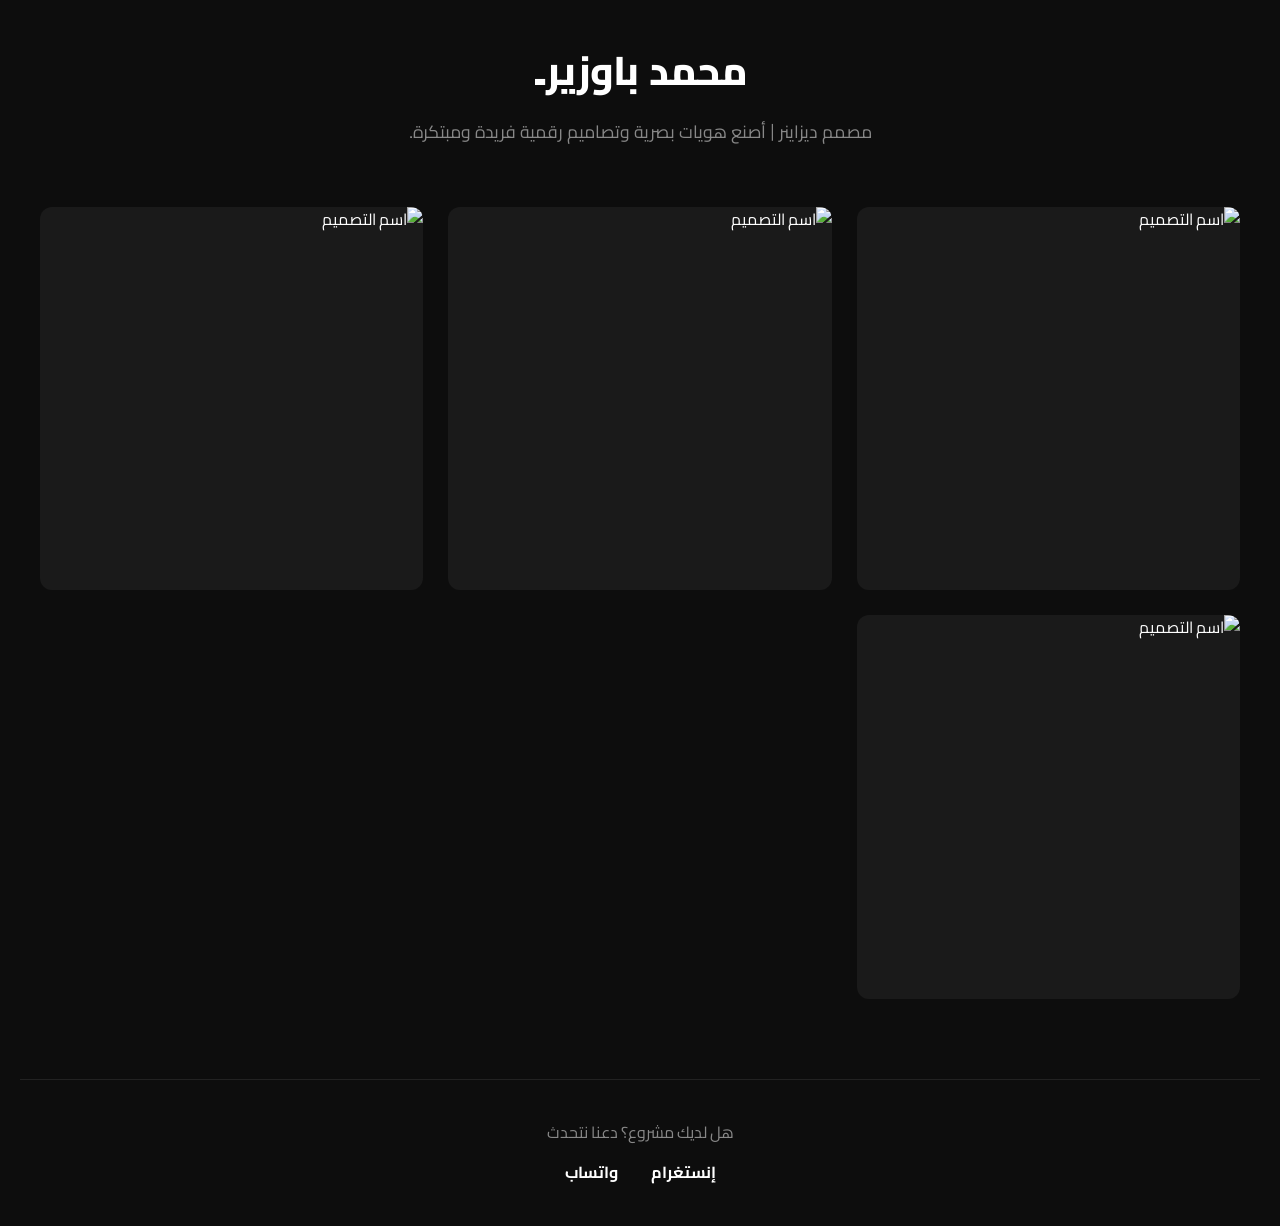
==== index.html @ d0c3515a "Add files via upload" ====
<!DOCTYPE html>
<html lang="ar" dir="rtl">
<head>
    <meta charset="UTF-8">
    <meta name="viewport" content="width=device-width, initial-scale=1.0">
    <title>معرض أعمالي | Portfolio</title>
    <link rel="stylesheet" href="style.css">
    <!-- ربط خط فخم ومودرن من قوقل -->
    <link href="https://fonts.googleapis.com/css2?family=Syne:wght@500;700;800&family=Cairo:wght@400;700&display=swap" rel="stylesheet">
</head>
<body>

    <!-- الهيدر العلوي للبايو والاسم -->
    <header class="main-header">
        <h1 class="logo">محمد باوزير.</h1>
        <p class="bio">مصمم ديزاينر | أصنع هويات بصرية وتصاميم رقمية فريدة ومبتكرة.</p>
    </header>

    <!-- شبكة عرض الأعمال (نفس الموقع اللي عجبك بالضبط) -->
    <main class="portfolio-grid">
        
        <!-- كرت العمل الأول -->
        <div class="project-card">
            <img src="images/project1.jpg" alt="اسم التصميم">
            <div class="card-overlay">
                <h3>اسم المشروع الأول</h3>
                <p>تصميم هوية / جرافيك</p>
            </div>
        </div>

        <!-- كرت العمل الثاني -->
        <div class="project-card">
            <img src="images/project2.jpg" alt="اسم التصميم">
            <div class="card-overlay">
                <h3>اسم المشروع الثاني</h3>
                <p>تصميم سوشيال ميديا</p>
            </div>
        </div>

        <!-- كرت العمل الثالث -->
        <div class="project-card">
            <img src="images/istandmol.jpg" alt="اسم التصميم">
            <div class="card-overlay">
                <h3>اسم المشروع الثالث</h3>
                <p>تعديل صور / إبداعي</p>
            </div>
        </div>

        <!-- كرت العمل الرابع -->
        <div class="project-card">
            <img src="images/project4.jpg" alt="اسم التصميم">
            <div class="card-overlay">
                <h3>اسم المشروع الرابع</h3>
                <p>تصميم شعار</p>
            </div>
        </div>

    </main>

    <!-- تذييل الموقع لوسائل التواصل -->
    <footer class="main-footer">
        <p>هل لديك مشروع؟ دعنا نتحدث</p>
        <div class="social-links">
            <a href="https://instagram.com/username" target="_blank">إنستغرام</a>
            <a href="https://wa.me/yournumber" target="_blank">واتساب</a>
        </div>
    </footer>

    <!-- النافذة المنبثقة لعرض الصورة كاملة -->
<div id="imageModal" class="modal">
    <span class="close-btn">&times;</span>
    <img class="modal-content" id="fullImage">
</div>

<!-- ربط كود الجافاسكريبت (تأكد من إنشاء هذا الملف) -->
<script src="script.js"></script>

</body>
</html>
---- style.css ----
/* تصفير الإعدادات الافتراضية */
* {
    margin: 0;
    padding: 0;
    box-sizing: border-box;
}

body {
    background-color: #0d0d0d; /* أسود فخم مطفي */
    color: #ffffff;
    font-family: 'Syne', 'Cairo', sans-serif;
    padding: 40px 20px;
    line-height: 1.6;
}

/* تنسيق الهيدر */
.main-header {
    text-align: center;
    margin-bottom: 60px;
    max-width: 600px;
    margin-right: auto;
    margin-left: auto;
}

.main-header .logo {
    font-size: 2.5rem;
    font-weight: 800;
    letter-spacing: -1px;
    margin-bottom: 15px;
}

.main-header .bio {
    color: #888888; /* لون رمادي خفيف للنصوص الثانوية */
    font-size: 1.1rem;
}

/* شبكة توزيع الأعمال المجاوبة للجوال والكمبيوتر */
.portfolio-grid {
    display: grid;
    grid-template-columns: repeat(auto-fit, minmax(300px, 1fr));
    gap: 25px; /* المسافة بين المربعات */
    max-width: 1200px;
    margin: 0 auto;
}

/* تنسيق كرت المشروع */
.project-card {
    position: relative;
    border-radius: 12px;
    overflow: hidden;
    aspect-ratio: 1 / 1; /* يجعل المربعات متساوية الطول والعرض تماماً */
    background-color: #1a1a1a;
    cursor: pointer;
}

.project-card img {
    width: 100%;
    height: 100%;
    object-fit: cover;
    transition: transform 0.5s ease;
}

/* التأثير الظلي والنصوص عند تمرير الماوس (Hover) */
.card-overlay {
    position: absolute;
    bottom: 0;
    left: 0;
    right: 0;
    background: linear-gradient(transparent, rgba(0, 0, 0, 0.9));
    padding: 20px;
    opacity: 0;
    transition: opacity 0.3s ease;
    display: flex;
    flex-direction: column;
    justify-content: flex-end;
}

.project-card:hover img {
    transform: scale(1.05); /* زووم خفيف للصورة عندHover */
}

.project-card:hover .card-overlay {
    opacity: 1; /* إظهار النص والظل عند الـ Hover */
}

.card-overlay h3 {
    font-size: 1.2rem;
    margin-bottom: 5px;
}

.card-overlay p {
    color: #b3b3b3;
    font-size: 0.9rem;
}

/* فوتر التواصل */
.main-footer {
    text-align: center;
    margin-top: 80px;
    padding-top: 40px;
    border-top: 1px solid #222;
}

.main-footer p {
    color: #888;
    margin-bottom: 15px;
}

.social-links a {
    color: #fff;
    text-decoration: none;
    margin: 0 15px;
    font-weight: 700;
    transition: color 0.3s;
}

.social-links a:hover {
    color: #888;
}

/* إعدادات النافذة الخلفية المظلمة */
.modal {
    display: none; /* مخفية تلقائياً */
    position: fixed;
    z-index: 1000; /* لتكون فوق كل عناصر الموقع */
    padding-top: 50px;
    left: 0;
    top: 0;
    width: 100%;
    height: 100%;
    background-color: rgba(0, 0, 0, 0.95); /* خلفية سوداء شبه شفافة */
    overflow: auto;
}

/* تنسيق الصورة بداخل النافذة */
.modal-content {
    margin: auto;
    display: block;
    max-width: 90%;
    max-height: 80vh; /* لا تتعدى 80% من طول الشاشة لتناسب الجوالات */
    object-fit: contain; /* تحافظ على أبعاد وتفاصيل الديزاين الأصلية */
    border-radius: 8px;
    
    /* حركة ناعمة لظهور الصورة */
    animation-name: zoomIn;
    animation-duration: 0.3s;
}

@keyframes zoomIn {
    from {transform: scale(0.8); opacity: 0;} 
    to {transform: scale(1); opacity: 1;}
}

/* زر الإغلاق (X) */
.close-btn {
    position: absolute;
    top: 20px;
    right: 35px;
    color: #fff;
    font-size: 40px;
    font-weight: bold;
    cursor: pointer;
    transition: 0.3s;
}

.close-btn:hover {
    color: #888;
}
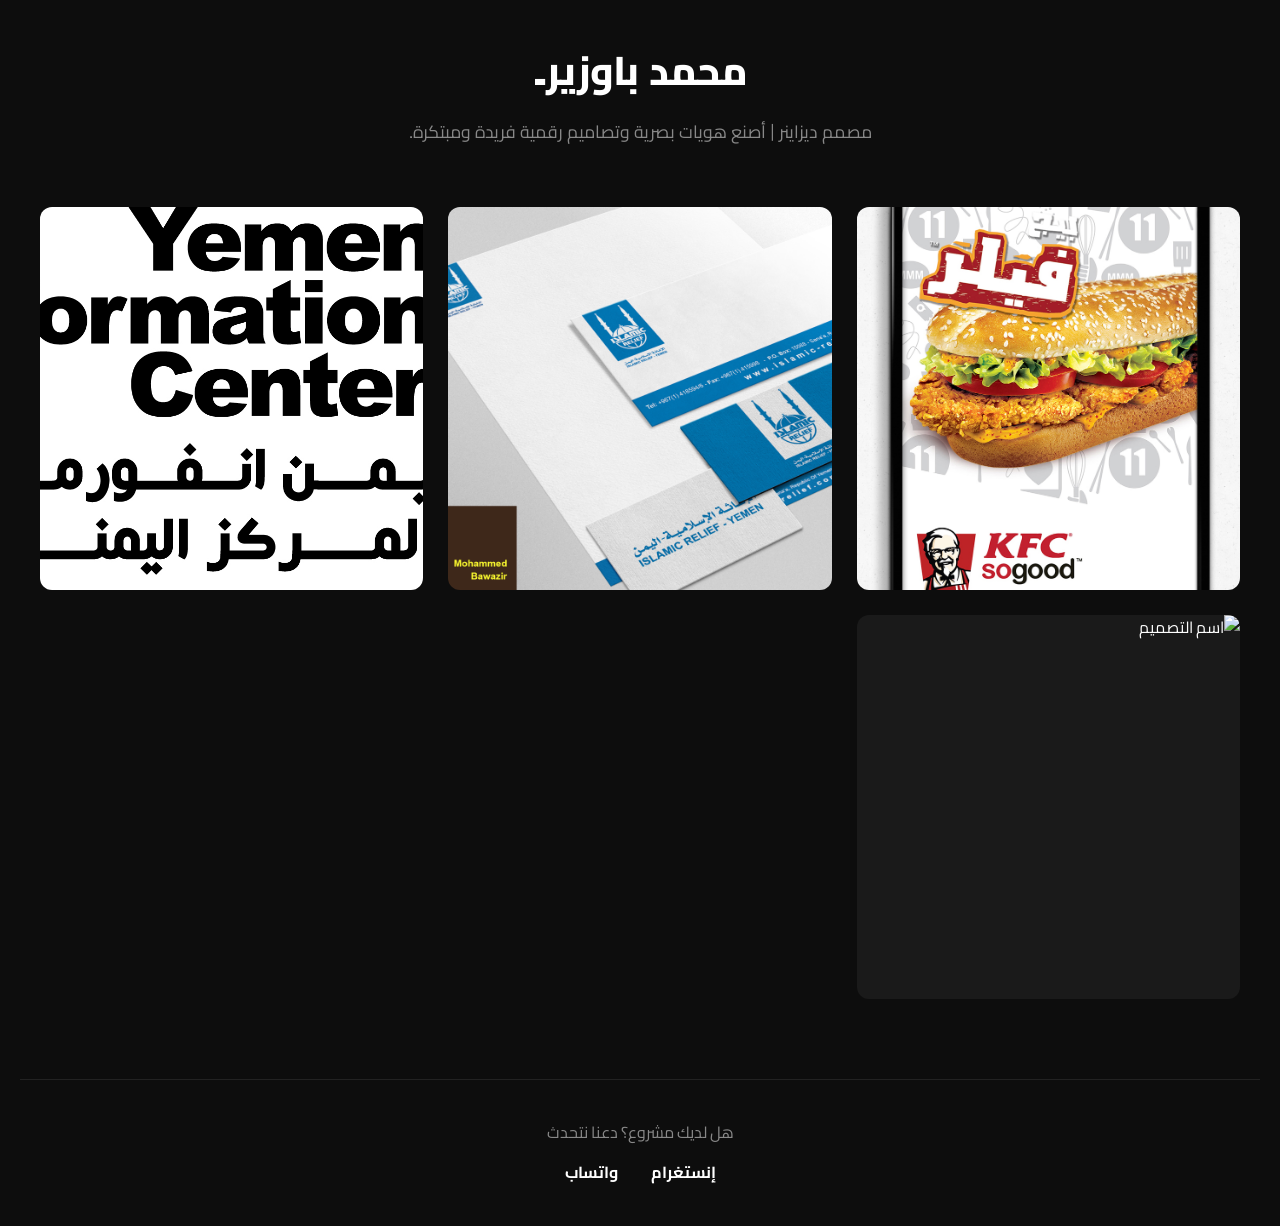
==== commit 5b612ebf: "Add files via upload" ====
--- a/index.html
+++ b/index.html
@@ -21,7 +21,7 @@
         
         <!-- كرت العمل الأول -->
         <div class="project-card">
-            <img src="images/project1.jpg" alt="اسم التصميم">
+            <img src="images/15.jpg" alt="اسم التصميم">
             <div class="card-overlay">
                 <h3>اسم المشروع الأول</h3>
                 <p>تصميم هوية / جرافيك</p>
@@ -30,7 +30,7 @@
 
         <!-- كرت العمل الثاني -->
         <div class="project-card">
-            <img src="images/project2.jpg" alt="اسم التصميم">
+            <img src="images/Stationery_Mockup.jpg" alt="اسم التصميم">
             <div class="card-overlay">
                 <h3>اسم المشروع الثاني</h3>
                 <p>تصميم سوشيال ميديا</p>
@@ -39,7 +39,7 @@
 
         <!-- كرت العمل الثالث -->
         <div class="project-card">
-            <img src="images/istandmol.jpg" alt="اسم التصميم">
+            <img src="images/شعار الموقغ.jpg" alt="اسم التصميم">
             <div class="card-overlay">
                 <h3>اسم المشروع الثالث</h3>
                 <p>تعديل صور / إبداعي</p>
@@ -48,7 +48,7 @@
 
         <!-- كرت العمل الرابع -->
         <div class="project-card">
-            <img src="images/project4.jpg" alt="اسم التصميم">
+            <img src="images/istandmol.jpg" alt="اسم التصميم">
             <div class="card-overlay">
                 <h3>اسم المشروع الرابع</h3>
                 <p>تصميم شعار</p>
@@ -61,8 +61,8 @@
     <footer class="main-footer">
         <p>هل لديك مشروع؟ دعنا نتحدث</p>
         <div class="social-links">
-            <a href="https://instagram.com/username" target="_blank">إنستغرام</a>
-            <a href="https://wa.me/yournumber" target="_blank">واتساب</a>
+            <a href="https://instagram.com/ghamar.agency" target="_blank">إنستغرام</a>
+            <a href="https://wa.me/+967781808864" target="_blank">واتساب</a>
         </div>
     </footer>
 
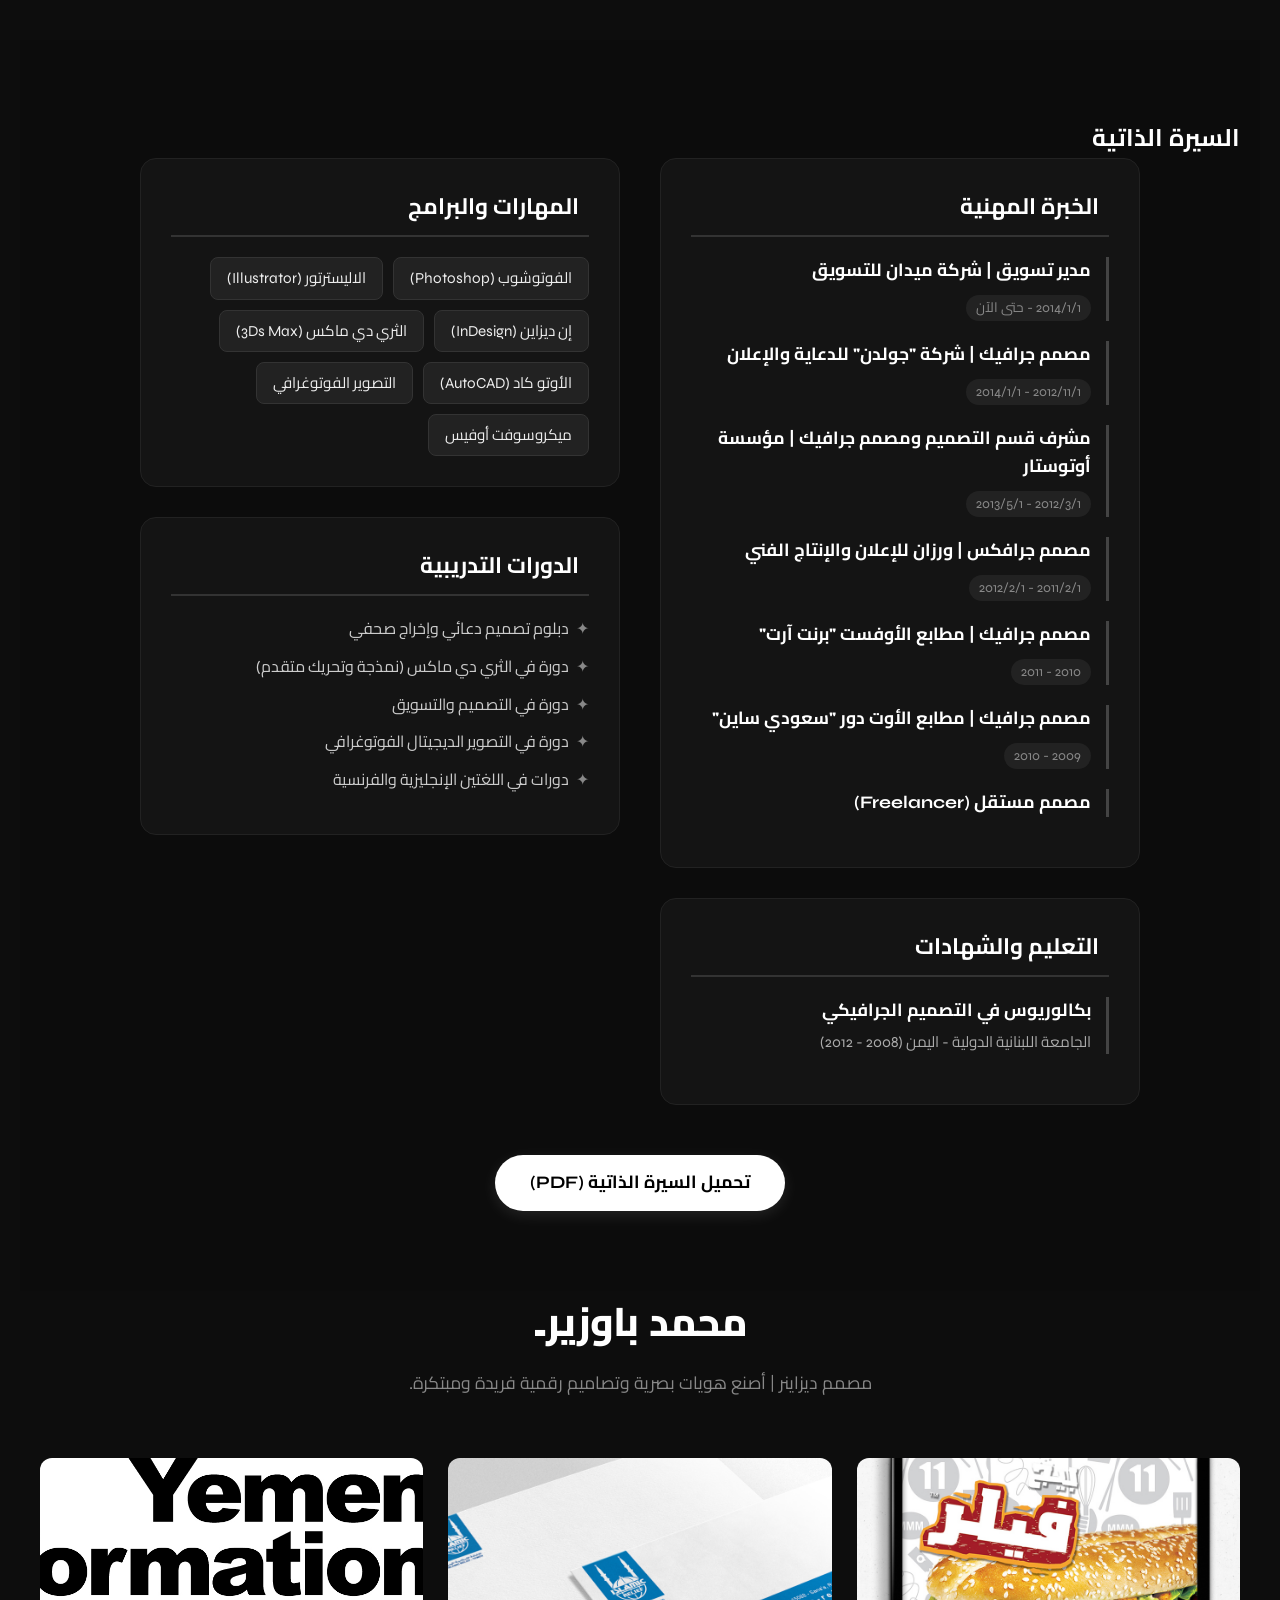
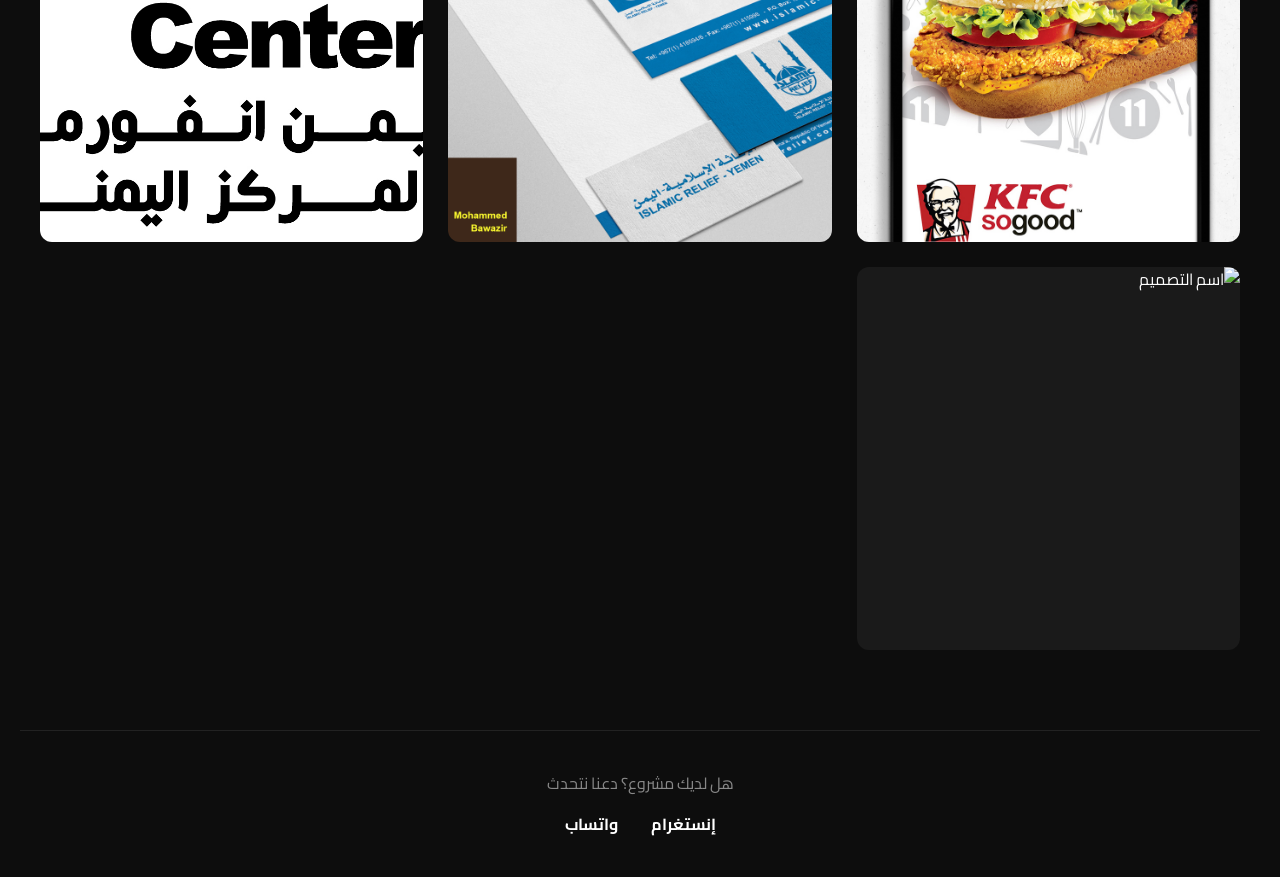
==== commit cf942331: "Add files via upload" ====
--- a/index.html
+++ b/index.html
@@ -3,6 +3,94 @@
 <head>
     <meta charset="UTF-8">
     <meta name="viewport" content="width=device-width, initial-scale=1.0">
+
+<!-- قسم السيرة الذاتية (CV) -->
+<section class="cv-section" id="cv">
+    <div class="container">
+        <h2 class="section-title">السيرة الذاتية</h2>
+        
+        <div class="cv-main-grid">
+            
+            <!-- العمود الأيمن: معلومات شخصية وخبرات -->
+            <div class="cv-column">
+                <div class="cv-block">
+                    <h3 class="block-title"><i class="fas fa-briefcase"></i> الخبرة المهنية</h3>
+                    <div class="cv-item">
+                        <h4>مدير تسويق | شركة ميدان للتسويق</h4>
+                        <span class="cv-date">2014/1/1 - حتى الآن</span>
+                    </div>
+                    <div class="cv-item">
+                        <h4>مصمم جرافيك | شركة "جولدن" للدعاية والإعلان</h4>
+                        <span class="cv-date">2012/11/1 - 2014/1/1</span>
+                    </div>
+                    <div class="cv-item">
+                        <h4>مشرف قسم التصميم ومصمم جرافيك | مؤسسة أوتوستار</h4>
+                        <span class="cv-date">2012/3/1 - 2013/5/1</span>
+                    </div>
+                    <div class="cv-item">
+                        <h4>مصمم جرافكس | ورزان للإعلان والإنتاج الفني</h4>
+                        <span class="cv-date">2011/2/1 - 2012/2/1</span>
+                    </div>
+                    <div class="cv-item">
+                        <h4>مصمم جرافيك | مطابع الأوفست "برنت آرت"</h4>
+                        <span class="cv-date">2010 - 2011</span>
+                    </div>
+                    <div class="cv-item">
+                        <h4>مصمم جرافيك | مطابع الأوت دور "سعودي ساين"</h4>
+                        <span class="cv-date">2009 - 2010</span>
+                    </div>
+                    <div class="cv-item">
+                        <h4>مصمم مستقل (Freelancer)</h4>
+                    </div>
+                </div>
+
+                <div class="cv-block">
+                    <h3 class="block-title"><i class="fas fa-graduation-cap"></i> التعليم والشهادات</h3>
+                    <div class="cv-item">
+                        <h4>بكالوريوس في التصميم الجرافيكي</h4>
+                        <p>الجامعة اللبنانية الدولية - اليمن (2008 - 2012)</p>
+                    </div>
+                </div>
+            </div>
+
+            <!-- العمود الأيسر: المهارات والدورات -->
+            <div class="cv-column">
+                <div class="cv-block">
+                    <h3 class="block-title"><i class="fas fa-laptop-code"></i> المهارات والبرامج</h3>
+                    <div class="skills-tags">
+                        <span class="skill-tag">الفوتوشوب (Photoshop)</span>
+                        <span class="skill-tag">الاليسترتور (Illustrator)</span>
+                        <span class="skill-tag">إن ديزاين (InDesign)</span>
+                        <span class="skill-tag">الثري دي ماكس (3Ds Max)</span>
+                        <span class="skill-tag">الأوتو كاد (AutoCAD)</span>
+                        <span class="skill-tag">التصوير الفوتوغرافي</span>
+                        <span class="skill-tag">ميكروسوفت أوفيس</span>
+                    </div>
+                </div>
+
+                <div class="cv-block">
+                    <h3 class="block-title"><i class="fas fa-certificate"></i> الدورات التدريبية</h3>
+                    <ul class="cv-list">
+                        <li>دبلوم تصميم دعائي وإخراج صحفي</li>
+                        <li>دورة في الثري دي ماكس (نمذجة وتحريك متقدم)</li>
+                        <li>دورة في التصميم والتسويق</li>
+                        <li>دورة في التصوير الديجيتال الفوتوغرافي</li>
+                        <li>دورات في اللغتين الإنجليزية والفرنسية</li>
+                    </ul>
+                </div>
+            </div>
+
+        </div>
+
+        <!-- زر تحميل الـ CV المباشر -->
+        <div class="cv-download-zone">
+            <a href="cv.pdf" download class="btn-download-cv">
+                <i class="fas fa-download"></i> تحميل السيرة الذاتية (PDF)
+            </a>
+        </div>
+    </div>
+</section>
+
     <title>معرض أعمالي | Portfolio</title>
     <link rel="stylesheet" href="style.css">
     <!-- ربط خط فخم ومودرن من قوقل -->
--- a/style.css
+++ b/style.css
@@ -165,4 +165,139 @@
 
 .close-btn:hover {
     color: #888;
+}
+
+/* تنسيق قسم السيرة الذاتية الاحترافي */
+.cv-section {
+    padding: 80px 20px;
+    background-color: #0c0c0c;
+    color: #ffffff;
+    direction: rtl;
+    text-align: right;
+}
+
+.cv-main-grid {
+    display: flex;
+    flex-wrap: wrap;
+    gap: 40px;
+    max-width: 1000px;
+    margin: 0 auto;
+}
+
+.cv-column {
+    flex: 1;
+    min-width: 300px;
+}
+
+.cv-block {
+    background-color: #141414;
+    border: 1px solid #222;
+    padding: 30px;
+    border-radius: 16px;
+    margin-bottom: 30px;
+}
+
+.block-title {
+    font-size: 1.4rem;
+    color: #ffffff;
+    margin-bottom: 20px;
+    border-bottom: 2px solid #333;
+    padding-bottom: 10px;
+    display: flex;
+    align-items: center;
+    gap: 10px;
+}
+
+.cv-item {
+    margin-bottom: 20px;
+    border-right: 3px solid #444;
+    padding-right: 15px;
+}
+
+.cv-item h4 {
+    font-size: 1.1rem;
+    color: #ffffff;
+    margin-bottom: 5px;
+}
+
+.cv-item p {
+    color: #aaa;
+    font-size: 0.95rem;
+}
+
+.cv-date {
+    display: inline-block;
+    font-size: 0.85rem;
+    color: #888;
+    background-color: #222;
+    padding: 2px 10px;
+    border-radius: 20px;
+    margin-top: 5px;
+}
+
+.skills-tags {
+    display: flex;
+    flex-wrap: wrap;
+    gap: 10px;
+}
+
+.skill-tag {
+    background-color: #222;
+    color: #eee;
+    padding: 8px 16px;
+    border-radius: 8px;
+    font-size: 0.95rem;
+    border: 1px solid #333;
+}
+
+.cv-list {
+    list-style: none;
+    padding: 0;
+}
+
+.cv-list li {
+    margin-bottom: 12px;
+    color: #ccc;
+    position: relative;
+    padding-right: 20px;
+}
+
+.cv-list li::before {
+    content: "✦";
+    color: #888;
+    position: absolute;
+    right: 0;
+}
+
+/* تنسيق زر التحميل */
+.cv-download-zone {
+    text-align: center;
+    margin-top: 20px;
+}
+
+.btn-download-cv {
+    display: inline-block;
+    padding: 14px 35px;
+    background-color: #ffffff;
+    color: #000000;
+    text-decoration: none;
+    font-weight: bold;
+    font-size: 1.1rem;
+    border-radius: 50px;
+    box-shadow: 0 4px 15px rgba(255,255,255,0.1);
+    transition: all 0.3s ease;
+}
+
+.btn-download-cv:hover {
+    background-color: #dddddd;
+    transform: translateY(-2px);
+}
+
+@media (max-width: 768px) {
+    .cv-main-grid {
+        gap: 20px;
+    }
+    .cv-block {
+        padding: 20px;
+    }
 }
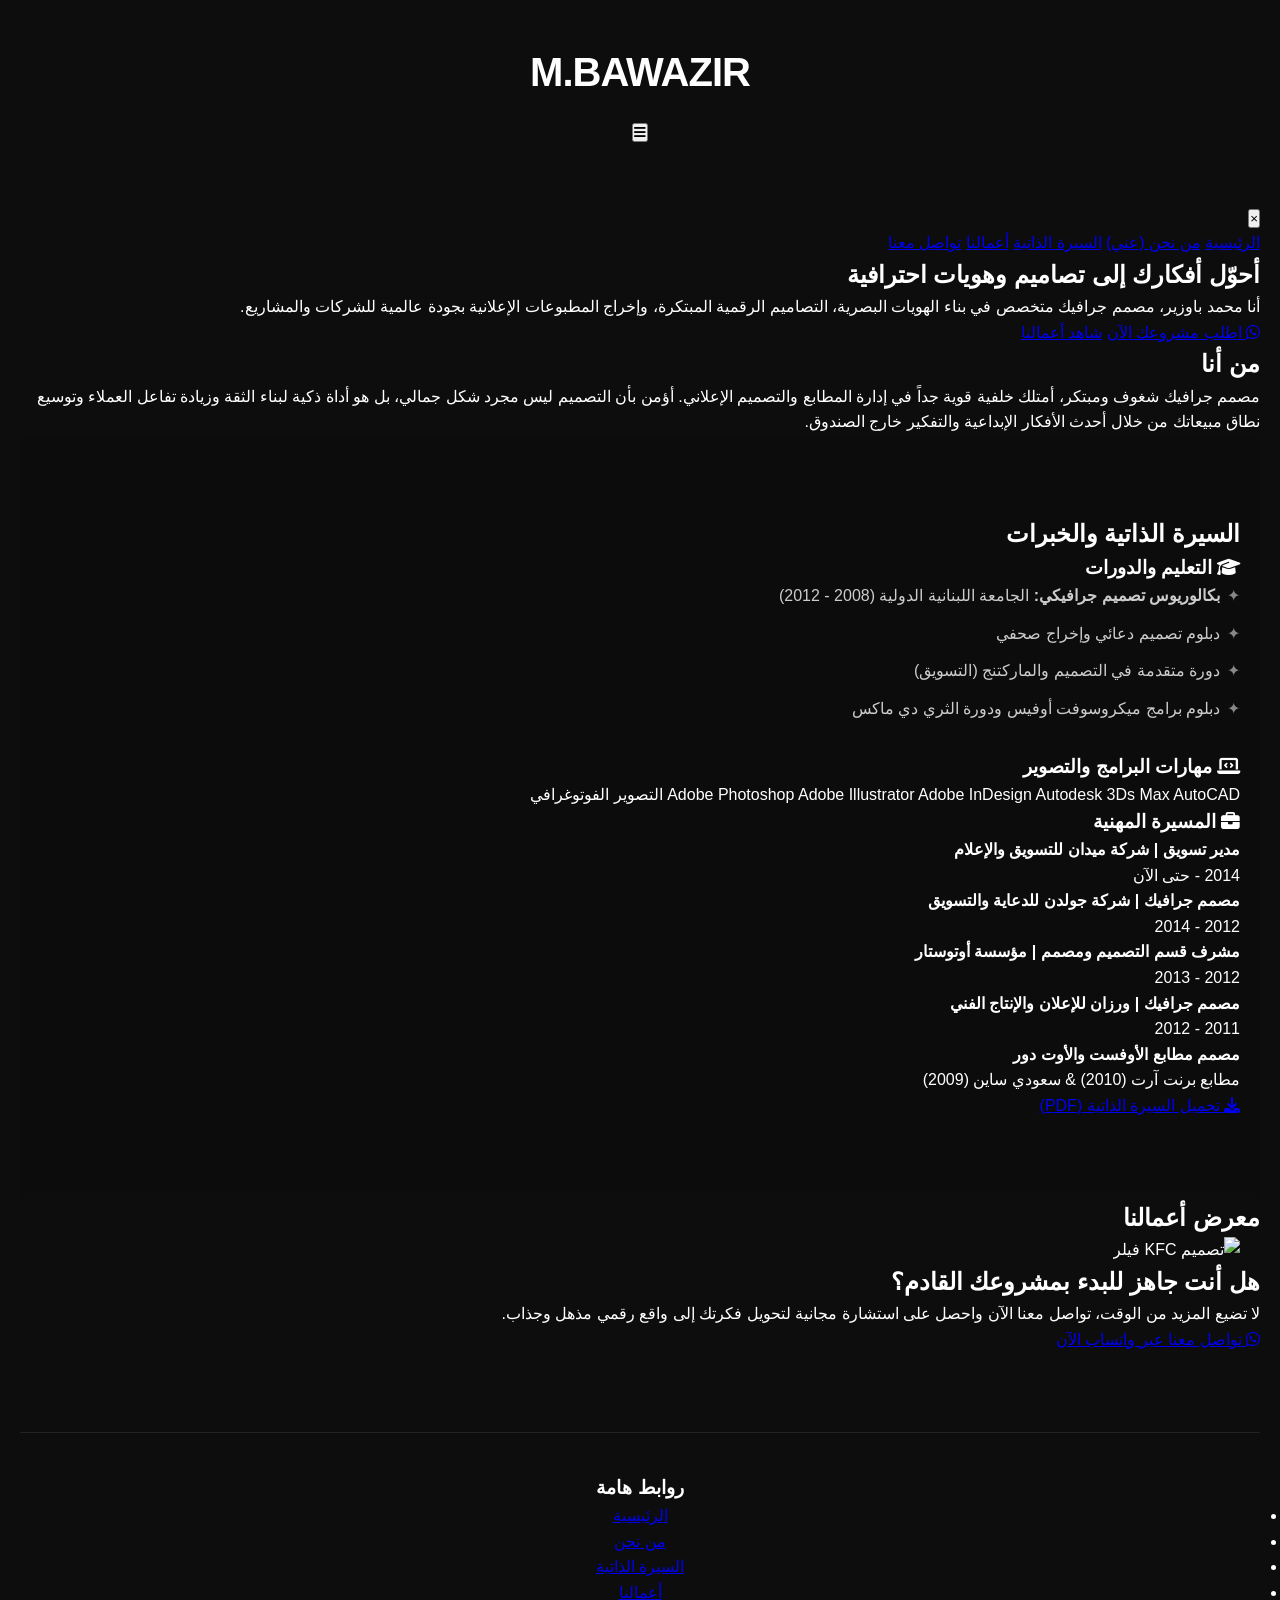
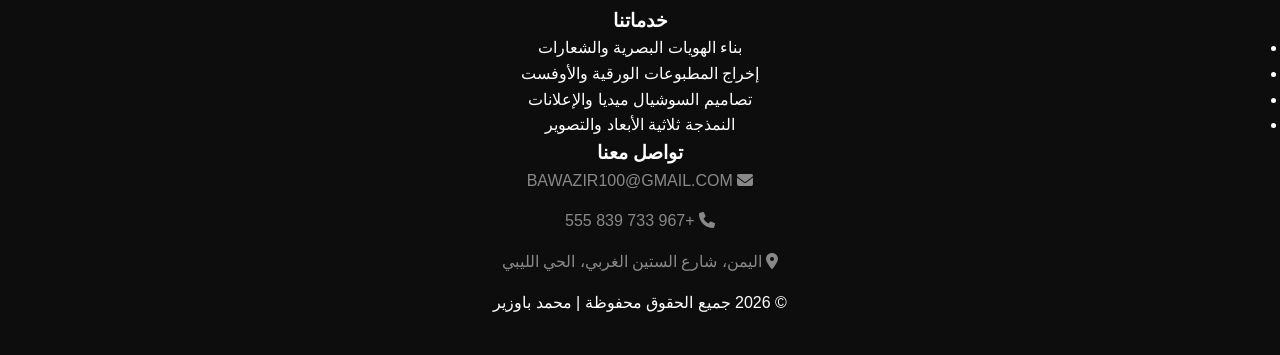
==== commit 337b3647: "Add files via upload" ====
--- a/index.html
+++ b/index.html
@@ -3,165 +3,182 @@
 <head>
     <meta charset="UTF-8">
     <meta name="viewport" content="width=device-width, initial-scale=1.0">
+    <title>محمد باوزير | مصمم جرافيك</title>
+    <!-- مكتبة الأيقونات FontAwesome -->
+    <link rel="stylesheet" href="https://cdnjs.cloudflare.com/ajax/libs/font-awesome/6.4.0/css/all.min.css">
+    <link rel="stylesheet" href="style.css">
+</head>
+<body>
 
-<!-- قسم السيرة الذاتية (CV) -->
-<section class="cv-section" id="cv">
-    <div class="container">
-        <h2 class="section-title">السيرة الذاتية</h2>
-        
-        <div class="cv-main-grid">
-            
-            <!-- العمود الأيمن: معلومات شخصية وخبرات -->
-            <div class="cv-column">
-                <div class="cv-block">
-                    <h3 class="block-title"><i class="fas fa-briefcase"></i> الخبرة المهنية</h3>
-                    <div class="cv-item">
-                        <h4>مدير تسويق | شركة ميدان للتسويق</h4>
-                        <span class="cv-date">2014/1/1 - حتى الآن</span>
-                    </div>
-                    <div class="cv-item">
-                        <h4>مصمم جرافيك | شركة "جولدن" للدعاية والإعلان</h4>
-                        <span class="cv-date">2012/11/1 - 2014/1/1</span>
-                    </div>
-                    <div class="cv-item">
-                        <h4>مشرف قسم التصميم ومصمم جرافيك | مؤسسة أوتوستار</h4>
-                        <span class="cv-date">2012/3/1 - 2013/5/1</span>
-                    </div>
-                    <div class="cv-item">
-                        <h4>مصمم جرافكس | ورزان للإعلان والإنتاج الفني</h4>
-                        <span class="cv-date">2011/2/1 - 2012/2/1</span>
-                    </div>
-                    <div class="cv-item">
-                        <h4>مصمم جرافيك | مطابع الأوفست "برنت آرت"</h4>
-                        <span class="cv-date">2010 - 2011</span>
-                    </div>
-                    <div class="cv-item">
-                        <h4>مصمم جرافيك | مطابع الأوت دور "سعودي ساين"</h4>
-                        <span class="cv-date">2009 - 2010</span>
-                    </div>
-                    <div class="cv-item">
-                        <h4>مصمم مستقل (Freelancer)</h4>
+    <!-- الهيدر العلوي وشريط التنقل -->
+    <header class="main-header">
+        <div class="header-container">
+            <div class="logo">M.BAWAZIR</div>
+            <button class="menu-toggle" id="menuToggle">
+                <i class="fa-solid fa-bars"></i>
+            </button>
+        </div>
+    </header>
+
+    <!-- القائمة الجانبية المنسدلة للجوال (اقتباساً من القائمة الجانبية لـ tempneez) -->
+    <div class="sidebar-menu" id="sidebarMenu">
+        <button class="close-sidebar" id="closeSidebar">&times;</button>
+        <nav class="sidebar-nav">
+            <a href="#home">الرئيسية</a>
+            <a href="#about">من نحن (عني)</a>
+            <a href="#cv">السيرة الذاتية</a>
+            <a href="#portfolio">أعمالنا</a>
+            <a href="#contact">تواصل معنا</a>
+        </nav>
+    </div>
+
+    <!-- القسم الأول: الواجهة الترحيبية (Hero Section) -->
+    <section class="hero-section" id="home">
+        <div class="hero-overlay"></div>
+        <div class="hero-content">
+            <h1>أحوّل أفكارك إلى تصاميم وهويات احترافية</h1>
+            <p>أنا محمد باوزير، مصمم جرافيك متخصص في بناء الهويات البصرية، التصاميم الرقمية المبتكرة، وإخراج المطبوعات الإعلانية بجودة عالمية للشركات والمشاريع.</p>
+            <div class="hero-buttons">
+                <a href="https://wa.me/967733839555" class="btn-primary"><i class="fa-brands fa-whatsapp"></i> اطلب مشروعك الآن</a>
+                <a href="#portfolio" class="btn-secondary">شاهد أعمالنا</a>
+            </div>
+        </div>
+    </section>
+
+    <!-- القسم الثاني: نبذة (من نحن / عني) -->
+    <section class="about-section" id="about">
+        <div class="container">
+            <h2 class="section-title">من أنا</h2>
+            <p class="about-text">
+                مصمم جرافيك شغوف ومبتكر، أمتلك خلفية قوية جداً في إدارة المطابع والتصميم الإعلاني. أؤمن بأن التصميم ليس مجرد شكل جمالي، بل هو أداة ذكية لبناء الثقة وزيادة تفاعل العملاء وتوسيع نطاق مبيعاتك من خلال أحدث الأفكار الإبداعية والتفكير خارج الصندوق.
+            </p>
+        </div>
+    </section>
+
+    <!-- القسم الثالث: السيرة الذاتية وعرض المهارات والخبرات (الـ CV المدمج) -->
+    <section class="cv-section" id="cv">
+        <div class="container">
+            <h2 class="section-title">السيرة الذاتية والخبرات</h2>
+            <div class="cv-grid">
+                
+                <!-- عمود المهارات والتعليم -->
+                <div class="cv-card">
+                    <h3><i class="fa-solid fa-graduation-cap"></i> التعليم والدورات</h3>
+                    <ul class="cv-list">
+                        <li><strong>بكالوريوس تصميم جرافيكي:</strong> الجامعة اللبنانية الدولية (2008 - 2012)</li>
+                        <li>دبلوم تصميم دعائي وإخراج صحفي</li>
+                        <li>دورة متقدمة في التصميم والماركتنج (التسويق)</li>
+                        <li>دبلوم برامج ميكروسوفت أوفيس ودورة الثري دي ماكس</li>
+                    </ul>
+                    
+                    <h3 style="margin-top: 30px;"><i class="fa-solid fa-laptop-code"></i> مهارات البرامج والتصوير</h3>
+                    <div class="skills-flex">
+                        <span class="skill-badge">Adobe Photoshop</span>
+                        <span class="skill-badge">Adobe Illustrator</span>
+                        <span class="skill-badge">Adobe InDesign</span>
+                        <span class="skill-badge">Autodesk 3Ds Max</span>
+                        <span class="skill-badge">AutoCAD</span>
+                        <span class="skill-badge">التصوير الفوتوغرافي</span>
                     </div>
                 </div>
 
-                <div class="cv-block">
-                    <h3 class="block-title"><i class="fas fa-graduation-cap"></i> التعليم والشهادات</h3>
-                    <div class="cv-item">
-                        <h4>بكالوريوس في التصميم الجرافيكي</h4>
-                        <p>الجامعة اللبنانية الدولية - اليمن (2008 - 2012)</p>
-                    </div>
-                </div>
-            </div>
-
-            <!-- العمود الأيسر: المهارات والدورات -->
-            <div class="cv-column">
-                <div class="cv-block">
-                    <h3 class="block-title"><i class="fas fa-laptop-code"></i> المهارات والبرامج</h3>
-                    <div class="skills-tags">
-                        <span class="skill-tag">الفوتوشوب (Photoshop)</span>
-                        <span class="skill-tag">الاليسترتور (Illustrator)</span>
-                        <span class="skill-tag">إن ديزاين (InDesign)</span>
-                        <span class="skill-tag">الثري دي ماكس (3Ds Max)</span>
-                        <span class="skill-tag">الأوتو كاد (AutoCAD)</span>
-                        <span class="skill-tag">التصوير الفوتوغرافي</span>
-                        <span class="skill-tag">ميكروسوفت أوفيس</span>
+                <!-- عمود الخبرات المهنية -->
+                <div class="cv-card">
+                    <h3><i class="fa-solid fa-briefcase"></i> المسيرة المهنية</h3>
+                    <div class="timeline">
+                        <div class="timeline-item">
+                            <h4>مدير تسويق | شركة ميدان للتسويق والإعلام</h4>
+                            <span class="date">2014 - حتى الآن</span>
+                        </div>
+                        <div class="timeline-item">
+                            <h4>مصمم جرافيك | شركة جولدن للدعاية والتسويق</h4>
+                            <span class="date">2012 - 2014</span>
+                        </div>
+                        <div class="timeline-item">
+                            <h4>مشرف قسم التصميم ومصمم | مؤسسة أوتوستار</h4>
+                            <span class="date">2012 - 2013</span>
+                        </div>
+                        <div class="timeline-item">
+                            <h4>مصمم جرافيك | ورزان للإعلان والإنتاج الفني</h4>
+                            <span class="date">2011 - 2012</span>
+                        </div>
+                        <div class="timeline-item">
+                            <h4>مصمم مطابع الأوفست والأوت دور</h4>
+                            <p>مطابع برنت آرت (2010) & سعودي ساين (2009)</p>
+                        </div>
                     </div>
                 </div>
 
-                <div class="cv-block">
-                    <h3 class="block-title"><i class="fas fa-certificate"></i> الدورات التدريبية</h3>
-                    <ul class="cv-list">
-                        <li>دبلوم تصميم دعائي وإخراج صحفي</li>
-                        <li>دورة في الثري دي ماكس (نمذجة وتحريك متقدم)</li>
-                        <li>دورة في التصميم والتسويق</li>
-                        <li>دورة في التصوير الديجيتال الفوتوغرافي</li>
-                        <li>دورات في اللغتين الإنجليزية والفرنسية</li>
-                    </ul>
-                </div>
             </div>
-
-        </div>
-
-        <!-- زر تحميل الـ CV المباشر -->
-        <div class="cv-download-zone">
-            <a href="cv.pdf" download class="btn-download-cv">
-                <i class="fas fa-download"></i> تحميل السيرة الذاتية (PDF)
-            </a>
-        </div>
-    </div>
-</section>
-
-    <title>معرض أعمالي | Portfolio</title>
-    <link rel="stylesheet" href="style.css">
-    <!-- ربط خط فخم ومودرن من قوقل -->
-    <link href="https://fonts.googleapis.com/css2?family=Syne:wght@500;700;800&family=Cairo:wght@400;700&display=swap" rel="stylesheet">
-</head>
-<body>
-
-    <!-- الهيدر العلوي للبايو والاسم -->
-    <header class="main-header">
-        <h1 class="logo">محمد باوزير.</h1>
-        <p class="bio">مصمم ديزاينر | أصنع هويات بصرية وتصاميم رقمية فريدة ومبتكرة.</p>
-    </header>
-
-    <!-- شبكة عرض الأعمال (نفس الموقع اللي عجبك بالضبط) -->
-    <main class="portfolio-grid">
-        
-        <!-- كرت العمل الأول -->
-        <div class="project-card">
-            <img src="images/15.jpg" alt="اسم التصميم">
-            <div class="card-overlay">
-                <h3>اسم المشروع الأول</h3>
-                <p>تصميم هوية / جرافيك</p>
+            <!-- زر تحميل ملف السيرة الذاتية PDF المباشر -->
+            <div class="download-container">
+                <a href="mohammed_bawazir_cv.pdf" download class="btn-download"><i class="fa-solid fa-download"></i> تحميل السيرة الذاتية (PDF)</a>
             </div>
         </div>
+    </section>
 
-        <!-- كرت العمل الثاني -->
-        <div class="project-card">
-            <img src="images/Stationery_Mockup.jpg" alt="اسم التصميم">
-            <div class="card-overlay">
-                <h3>اسم المشروع الثاني</h3>
-                <p>تصميم سوشيال ميديا</p>
+    <!-- القسم الرابع: معرض الأعمال الإبداعي (Portfolio) -->
+    <section class="portfolio-section" id="portfolio">
+        <div class="container">
+            <h2 class="section-title">معرض أعمالنا</h2>
+            <div class="portfolio-grid">
+                <!-- عمل 1 -->
+                <div class="portfolio-item">
+                    <img src="Screenshot_٢٠٢٦-٠٦-٢٥-١٢-٤٥-٣٩-٨٧٣_com.android.chrome.jpg" alt="تصميم KFC فيلر">
+                </div>
+                <!-- يمكنك تكرار المربع لإضافة أي صور أعمال أخرى مستقبلاً كالتالي:
+                <div class="portfolio-item">
+                    <img src="work2.jpg" alt="اسم العمل">
+                </div> 
+                -->
             </div>
         </div>
+    </section>
 
-        <!-- كرت العمل الثالث -->
-        <div class="project-card">
-            <img src="images/شعار الموقغ.jpg" alt="اسم التصميم">
-            <div class="card-overlay">
-                <h3>اسم المشروع الثالث</h3>
-                <p>تعديل صور / إبداعي</p>
+    <!-- القسم الخامس: هل أنت جاهز للبدء؟ (Call to Action المأخوذ من موقع tempneez) -->
+    <section class="cta-section">
+        <div class="cta-container">
+            <h2>هل أنت جاهز للبدء بمشروعك القادم؟</h2>
+            <p>لا تضيع المزيد من الوقت، تواصل معنا الآن واحصل على استشارة مجانية لتحويل فكرتك إلى واقع رقمي مذهل وجذاب.</p>
+            <a href="https://wa.me/967733839555" class="btn-primary"><i class="fa-brands fa-whatsapp"></i> تواصل معنا عبر واتساب الآن</a>
+        </div>
+    </section>
+
+    <!-- القسم السادس: الفوتر ومعلومات التواصل (Footer) -->
+    <footer class="main-footer" id="contact">
+        <div class="footer-grid">
+            <div class="footer-box">
+                <h3>روابط هامة</h3>
+                <ul>
+                    <li><a href="#home">الرئيسية</a></li>
+                    <li><a href="#about">من نحن</a></li>
+                    <li><a href="#cv">السيرة الذاتية</a></li>
+                    <li><a href="#portfolio">أعمالنا</a></li>
+                </ul>
+            </div>
+            <div class="footer-box">
+                <h3>خدماتنا</h3>
+                <ul>
+                    <li>بناء الهويات البصرية والشعارات</li>
+                    <li>إخراج المطبوعات الورقية والأوفست</li>
+                    <li>تصاميم السوشيال ميديا والإعلانات</li>
+                    <li>النمذجة ثلاثية الأبعاد والتصوير</li>
+                </ul>
+            </div>
+            <div class="footer-box">
+                <h3>تواصل معنا</h3>
+                <p><i class="fa-solid fa-envelope"></i> BAWAZIR100@GMAIL.COM</p>
+                <p><i class="fa-solid fa-phone"></i> +967 733 839 555</p>
+                <p><i class="fa-solid fa-location-dot"></i> اليمن، شارع الستين الغربي، الحي الليبي</p>
             </div>
         </div>
-
-        <!-- كرت العمل الرابع -->
-        <div class="project-card">
-            <img src="images/istandmol.jpg" alt="اسم التصميم">
-            <div class="card-overlay">
-                <h3>اسم المشروع الرابع</h3>
-                <p>تصميم شعار</p>
-            </div>
-        </div>
-
-    </main>
-
-    <!-- تذييل الموقع لوسائل التواصل -->
-    <footer class="main-footer">
-        <p>هل لديك مشروع؟ دعنا نتحدث</p>
-        <div class="social-links">
-            <a href="https://instagram.com/ghamar.agency" target="_blank">إنستغرام</a>
-            <a href="https://wa.me/+967781808864" target="_blank">واتساب</a>
+        <div class="footer-bottom">
+            &copy; 2026 جميع الحقوق محفوظة | محمد باوزير
         </div>
     </footer>
 
-    <!-- النافذة المنبثقة لعرض الصورة كاملة -->
-<div id="imageModal" class="modal">
-    <span class="close-btn">&times;</span>
-    <img class="modal-content" id="fullImage">
-</div>
-
-<!-- ربط كود الجافاسكريبت (تأكد من إنشاء هذا الملف) -->
-<script src="script.js"></script>
-
-</body>
-</html>
+    <!-- الكود البرمجي لعمل القائمة الجانبية الذكية باللمس للجوال -->
+    <script>
+        const menuToggle = document.getElementById('menuToggle');
+        const sidebarMenu = document.getElementById('sidebarMenu');
+        const closeSidebar = document.getElementById('Normally I can help with things like this, but I don't seem to have access to that content. You can try again or ask me for something else.
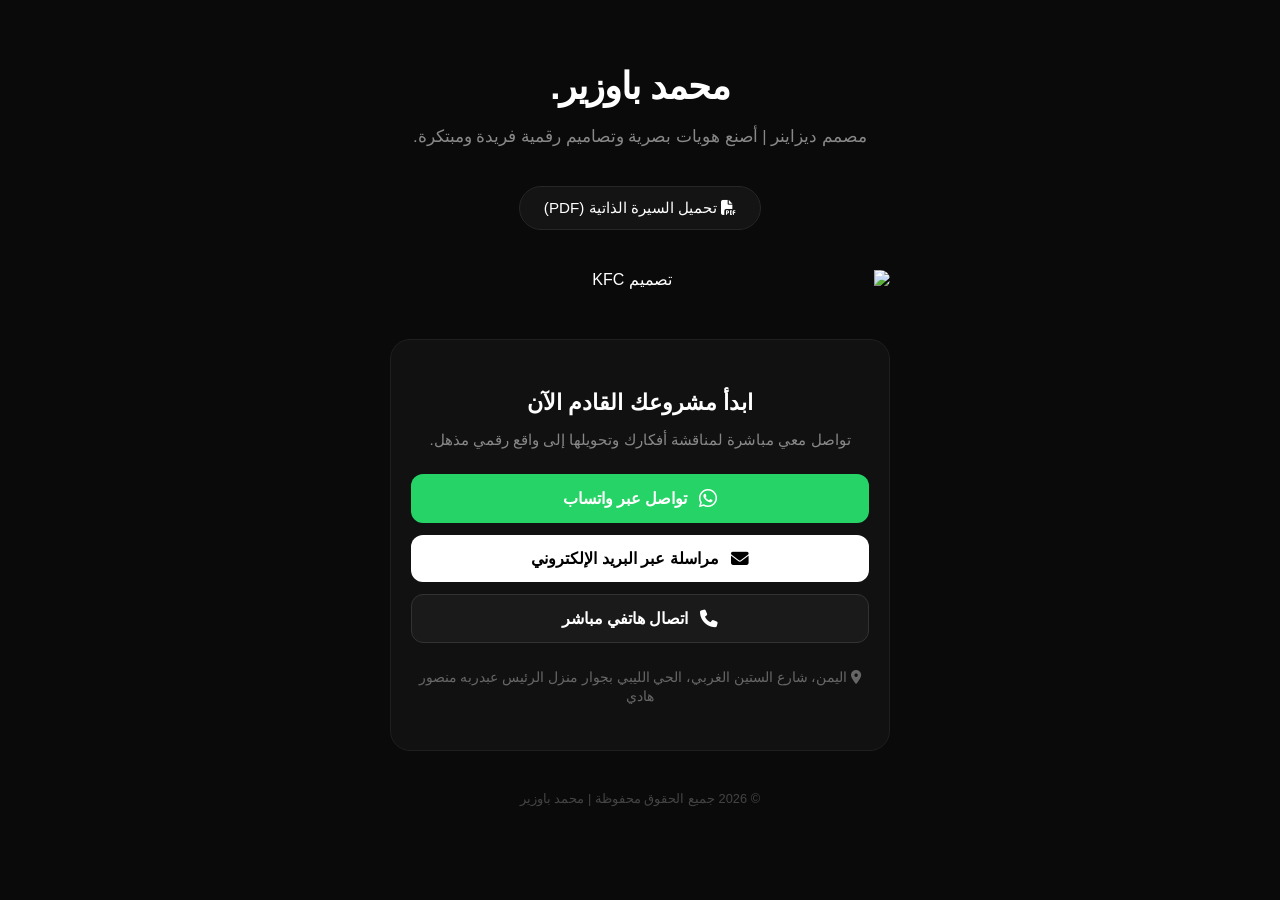
==== commit ae3a8ee6: "Add files via upload" ====
--- a/index.html
+++ b/index.html
@@ -3,182 +3,204 @@
 <head>
     <meta charset="UTF-8">
     <meta name="viewport" content="width=device-width, initial-scale=1.0">
-    <title>محمد باوزير | مصمم جرافيك</title>
-    <!-- مكتبة الأيقونات FontAwesome -->
+    <title>محمد باوزير</title>
+    <!-- مكتبة الأيقونات الفخمة للواتساب والإيميل -->
     <link rel="stylesheet" href="https://cdnjs.cloudflare.com/ajax/libs/font-awesome/6.4.0/css/all.min.css">
-    <link rel="stylesheet" href="style.css">
+    <style>
+        /* التنسيق الأساسي النظيف والمضمون */
+        body {
+            background-color: #0a0a0a;
+            color: #ffffff;
+            font-family: 'Segoe UI', Tahoma, Geneva, Verdana, sans-serif;
+            margin: 0;
+            padding: 0;
+            text-align: center;
+        }
+
+        .container {
+            max-width: 500px;
+            margin: 0 auto;
+            padding: 40px 20px;
+        }
+
+        h1 {
+            font-size: 2.3rem;
+            font-weight: bold;
+            margin-bottom: 5px;
+            letter-spacing: -1px;
+        }
+
+        .subtitle {
+            color: #888888;
+            font-size: 1.05rem;
+            line-height: 1.6;
+            margin-bottom: 35px;
+        }
+
+        /* تنسيق زر الـ CV */
+        .btn-cv-container {
+            margin-bottom: 40px;
+        }
+
+        .btn-cv {
+            display: inline-block;
+            background-color: #141414;
+            color: #ffffff;
+            text-decoration: none;
+            padding: 12px 24px;
+            border-radius: 30px;
+            font-size: 0.95rem;
+            border: 1px solid #262626;
+            transition: all 0.3s ease;
+        }
+
+        .btn-cv:hover {
+            background-color: #ffffff;
+            color: #000000;
+        }
+
+        /* معرض الأعمال النظيف */
+        .gallery {
+            display: flex;
+            flex-direction: column;
+            gap: 20px;
+            margin-bottom: 50px;
+        }
+
+        .gallery-item img {
+            width: 100%;
+            height: auto;
+            display: block;
+            border-radius: 16px;
+        }
+
+        /* قسم تواصل معنا الاحترافي الجديد */
+        .contact-section {
+            background-color: #111111;
+            border: 1px solid #1f1f1f;
+            padding: 30px 20px;
+            border-radius: 20px;
+            margin-top: 40px;
+        }
+
+        .contact-section h2 {
+            font-size: 1.4rem;
+            margin-bottom: 10px;
+        }
+
+        .contact-p {
+            color: #888888;
+            font-size: 0.95rem;
+            margin-bottom: 25px;
+        }
+
+        /* أزرار الاتصال الكبيرة الفخمة لليد والجوال */
+        .contact-buttons {
+            display: flex;
+            flex-direction: column;
+            gap: 12px;
+        }
+
+        .contact-btn {
+            display: flex;
+            align-items: center;
+            justify-content: center;
+            gap: 12px;
+            padding: 14px;
+            border-radius: 12px;
+            text-decoration: none;
+            font-weight: bold;
+            font-size: 1rem;
+            transition: transform 0.2s;
+        }
+
+        .contact-btn:active {
+            transform: scale(0.98);
+        }
+
+        /* ألوان الأزرار المخصصة */
+        .btn-whatsapp {
+            background-color: #25D366;
+            color: #ffffff;
+        }
+
+        .btn-email {
+            background-color: #ffffff;
+            color: #000000;
+        }
+
+        .btn-phone {
+            background-color: #1a1a1a;
+            color: #ffffff;
+            border: 1px solid #333333;
+        }
+
+        .address-text {
+            color: #666666;
+            font-size: 0.85rem;
+            margin-top: 25px;
+            line-height: 1.4;
+        }
+
+        .footer-text {
+            color: #444444;
+            font-size: 0.8rem;
+            margin-top: 40px;
+        }
+    </style>
 </head>
 <body>
 
-    <!-- الهيدر العلوي وشريط التنقل -->
-    <header class="main-header">
-        <div class="header-container">
-            <div class="logo">M.BAWAZIR</div>
-            <button class="menu-toggle" id="menuToggle">
-                <i class="fa-solid fa-bars"></i>
-            </button>
+    <div class="container">
+        <!-- الاسم والوصف الأصلي -->
+        <h1>محمد باوزير.</h1>
+        <p class="subtitle">مصمم ديزاينر | أصنع هويات بصرية وتصاميم رقمية فريدة ومبتكرة.</p>
+
+        <!-- زر تحميل الـ CV المرتب -->
+        <div class="btn-cv-container">
+            <a href="mohammed_bawazir_cv.pdf" download class="btn-cv">
+                <i class="fa-solid fa-file-pdf"></i> تحميل السيرة الذاتية (PDF)
+            </a>
         </div>
-    </header>
-
-    <!-- القائمة الجانبية المنسدلة للجوال (اقتباساً من القائمة الجانبية لـ tempneez) -->
-    <div class="sidebar-menu" id="sidebarMenu">
-        <button class="close-sidebar" id="closeSidebar">&times;</button>
-        <nav class="sidebar-nav">
-            <a href="#home">الرئيسية</a>
-            <a href="#about">من نحن (عني)</a>
-            <a href="#cv">السيرة الذاتية</a>
-            <a href="#portfolio">أعمالنا</a>
-            <a href="#contact">تواصل معنا</a>
-        </nav>
-    </div>
-
-    <!-- القسم الأول: الواجهة الترحيبية (Hero Section) -->
-    <section class="hero-section" id="home">
-        <div class="hero-overlay"></div>
-        <div class="hero-content">
-            <h1>أحوّل أفكارك إلى تصاميم وهويات احترافية</h1>
-            <p>أنا محمد باوزير، مصمم جرافيك متخصص في بناء الهويات البصرية، التصاميم الرقمية المبتكرة، وإخراج المطبوعات الإعلانية بجودة عالمية للشركات والمشاريع.</p>
-            <div class="hero-buttons">
-                <a href="https://wa.me/967733839555" class="btn-primary"><i class="fa-brands fa-whatsapp"></i> اطلب مشروعك الآن</a>
-                <a href="#portfolio" class="btn-secondary">شاهد أعمالنا</a>
+
+        <!-- معرض الأعمال النظيف الأصلي -->
+        <div class="gallery">
+            <div class="gallery-item">
+                <img src="Screenshot_٢٠٢٦-٠٦-٢٥-١٢-٤٥-٣٩-٨٧٣_com.android.chrome.jpg" alt="تصميم KFC">
             </div>
         </div>
-    </section>
-
-    <!-- القسم الثاني: نبذة (من نحن / عني) -->
-    <section class="about-section" id="about">
-        <div class="container">
-            <h2 class="section-title">من أنا</h2>
-            <p class="about-text">
-                مصمم جرافيك شغوف ومبتكر، أمتلك خلفية قوية جداً في إدارة المطابع والتصميم الإعلاني. أؤمن بأن التصميم ليس مجرد شكل جمالي، بل هو أداة ذكية لبناء الثقة وزيادة تفاعل العملاء وتوسيع نطاق مبيعاتك من خلال أحدث الأفكار الإبداعية والتفكير خارج الصندوق.
+
+        <!-- قسم تواصل معنا الجديد والأنيق للشركات والمشاريع -->
+        <div class="contact-section">
+            <h2>ابدأ مشروعك القادم الآن</h2>
+            <p class="contact-p">تواصل معي مباشرة لمناقشة أفكارك وتحويلها إلى واقع رقمي مذهل.</p>
+            
+            <div class="contact-buttons">
+                <!-- زر الواتساب الأخضر المباشر -->
+                <a href="https://wa.me/967733839555" target="_blank" class="contact-btn btn-whatsapp">
+                    <i class="fa-brands fa-whatsapp" style="font-size: 1.3rem;"></i> تواصل عبر واتساب
+                </a>
+
+                <!-- زر الإيميل الأبيض الفخم -->
+                <a href="mailto:BAWAZIR100@GMAIL.COM" class="contact-btn btn-email">
+                    <i class="fa-solid fa-envelope" style="font-size: 1.1rem;"></i> مراسلة عبر البريد الإلكتروني
+                </a>
+
+                <!-- زر الاتصال الهاتفي المباشر -->
+                <a href="tel:+967733839555" class="contact-btn btn-phone">
+                    <i class="fa-solid fa-phone" style="font-size: 1.1rem;"></i> اتصال هاتفي مباشر
+                </a>
+            </div>
+
+            <!-- العنوان الأسفل بشكل منسق وخفيف للعين -->
+            <p class="address-text">
+                <i class="fa-solid fa-location-dot"></i> اليمن، شارع الستين الغربي، الحي الليبي بجوار منزل الرئيس عبدربه منصور هادي
             </p>
         </div>
-    </section>
-
-    <!-- القسم الثالث: السيرة الذاتية وعرض المهارات والخبرات (الـ CV المدمج) -->
-    <section class="cv-section" id="cv">
-        <div class="container">
-            <h2 class="section-title">السيرة الذاتية والخبرات</h2>
-            <div class="cv-grid">
-                
-                <!-- عمود المهارات والتعليم -->
-                <div class="cv-card">
-                    <h3><i class="fa-solid fa-graduation-cap"></i> التعليم والدورات</h3>
-                    <ul class="cv-list">
-                        <li><strong>بكالوريوس تصميم جرافيكي:</strong> الجامعة اللبنانية الدولية (2008 - 2012)</li>
-                        <li>دبلوم تصميم دعائي وإخراج صحفي</li>
-                        <li>دورة متقدمة في التصميم والماركتنج (التسويق)</li>
-                        <li>دبلوم برامج ميكروسوفت أوفيس ودورة الثري دي ماكس</li>
-                    </ul>
-                    
-                    <h3 style="margin-top: 30px;"><i class="fa-solid fa-laptop-code"></i> مهارات البرامج والتصوير</h3>
-                    <div class="skills-flex">
-                        <span class="skill-badge">Adobe Photoshop</span>
-                        <span class="skill-badge">Adobe Illustrator</span>
-                        <span class="skill-badge">Adobe InDesign</span>
-                        <span class="skill-badge">Autodesk 3Ds Max</span>
-                        <span class="skill-badge">AutoCAD</span>
-                        <span class="skill-badge">التصوير الفوتوغرافي</span>
-                    </div>
-                </div>
-
-                <!-- عمود الخبرات المهنية -->
-                <div class="cv-card">
-                    <h3><i class="fa-solid fa-briefcase"></i> المسيرة المهنية</h3>
-                    <div class="timeline">
-                        <div class="timeline-item">
-                            <h4>مدير تسويق | شركة ميدان للتسويق والإعلام</h4>
-                            <span class="date">2014 - حتى الآن</span>
-                        </div>
-                        <div class="timeline-item">
-                            <h4>مصمم جرافيك | شركة جولدن للدعاية والتسويق</h4>
-                            <span class="date">2012 - 2014</span>
-                        </div>
-                        <div class="timeline-item">
-                            <h4>مشرف قسم التصميم ومصمم | مؤسسة أوتوستار</h4>
-                            <span class="date">2012 - 2013</span>
-                        </div>
-                        <div class="timeline-item">
-                            <h4>مصمم جرافيك | ورزان للإعلان والإنتاج الفني</h4>
-                            <span class="date">2011 - 2012</span>
-                        </div>
-                        <div class="timeline-item">
-                            <h4>مصمم مطابع الأوفست والأوت دور</h4>
-                            <p>مطابع برنت آرت (2010) & سعودي ساين (2009)</p>
-                        </div>
-                    </div>
-                </div>
-
-            </div>
-            <!-- زر تحميل ملف السيرة الذاتية PDF المباشر -->
-            <div class="download-container">
-                <a href="mohammed_bawazir_cv.pdf" download class="btn-download"><i class="fa-solid fa-download"></i> تحميل السيرة الذاتية (PDF)</a>
-            </div>
-        </div>
-    </section>
-
-    <!-- القسم الرابع: معرض الأعمال الإبداعي (Portfolio) -->
-    <section class="portfolio-section" id="portfolio">
-        <div class="container">
-            <h2 class="section-title">معرض أعمالنا</h2>
-            <div class="portfolio-grid">
-                <!-- عمل 1 -->
-                <div class="portfolio-item">
-                    <img src="Screenshot_٢٠٢٦-٠٦-٢٥-١٢-٤٥-٣٩-٨٧٣_com.android.chrome.jpg" alt="تصميم KFC فيلر">
-                </div>
-                <!-- يمكنك تكرار المربع لإضافة أي صور أعمال أخرى مستقبلاً كالتالي:
-                <div class="portfolio-item">
-                    <img src="work2.jpg" alt="اسم العمل">
-                </div> 
-                -->
-            </div>
-        </div>
-    </section>
-
-    <!-- القسم الخامس: هل أنت جاهز للبدء؟ (Call to Action المأخوذ من موقع tempneez) -->
-    <section class="cta-section">
-        <div class="cta-container">
-            <h2>هل أنت جاهز للبدء بمشروعك القادم؟</h2>
-            <p>لا تضيع المزيد من الوقت، تواصل معنا الآن واحصل على استشارة مجانية لتحويل فكرتك إلى واقع رقمي مذهل وجذاب.</p>
-            <a href="https://wa.me/967733839555" class="btn-primary"><i class="fa-brands fa-whatsapp"></i> تواصل معنا عبر واتساب الآن</a>
-        </div>
-    </section>
-
-    <!-- القسم السادس: الفوتر ومعلومات التواصل (Footer) -->
-    <footer class="main-footer" id="contact">
-        <div class="footer-grid">
-            <div class="footer-box">
-                <h3>روابط هامة</h3>
-                <ul>
-                    <li><a href="#home">الرئيسية</a></li>
-                    <li><a href="#about">من نحن</a></li>
-                    <li><a href="#cv">السيرة الذاتية</a></li>
-                    <li><a href="#portfolio">أعمالنا</a></li>
-                </ul>
-            </div>
-            <div class="footer-box">
-                <h3>خدماتنا</h3>
-                <ul>
-                    <li>بناء الهويات البصرية والشعارات</li>
-                    <li>إخراج المطبوعات الورقية والأوفست</li>
-                    <li>تصاميم السوشيال ميديا والإعلانات</li>
-                    <li>النمذجة ثلاثية الأبعاد والتصوير</li>
-                </ul>
-            </div>
-            <div class="footer-box">
-                <h3>تواصل معنا</h3>
-                <p><i class="fa-solid fa-envelope"></i> BAWAZIR100@GMAIL.COM</p>
-                <p><i class="fa-solid fa-phone"></i> +967 733 839 555</p>
-                <p><i class="fa-solid fa-location-dot"></i> اليمن، شارع الستين الغربي، الحي الليبي</p>
-            </div>
-        </div>
-        <div class="footer-bottom">
-            &copy; 2026 جميع الحقوق محفوظة | محمد باوزير
-        </div>
-    </footer>
-
-    <!-- الكود البرمجي لعمل القائمة الجانبية الذكية باللمس للجوال -->
-    <script>
-        const menuToggle = document.getElementById('menuToggle');
-        const sidebarMenu = document.getElementById('sidebarMenu');
-        const closeSidebar = document.getElementById('Normally I can help with things like this, but I don't seem to have access to that content. You can try again or ask me for something else.+
+        <!-- الفوتر البسيط النهائي -->
+        <p class="footer-text">&copy; 2026 جميع الحقوق محفوظة | محمد باوزير</p>
+    </div>
+
+</body>
+</html>
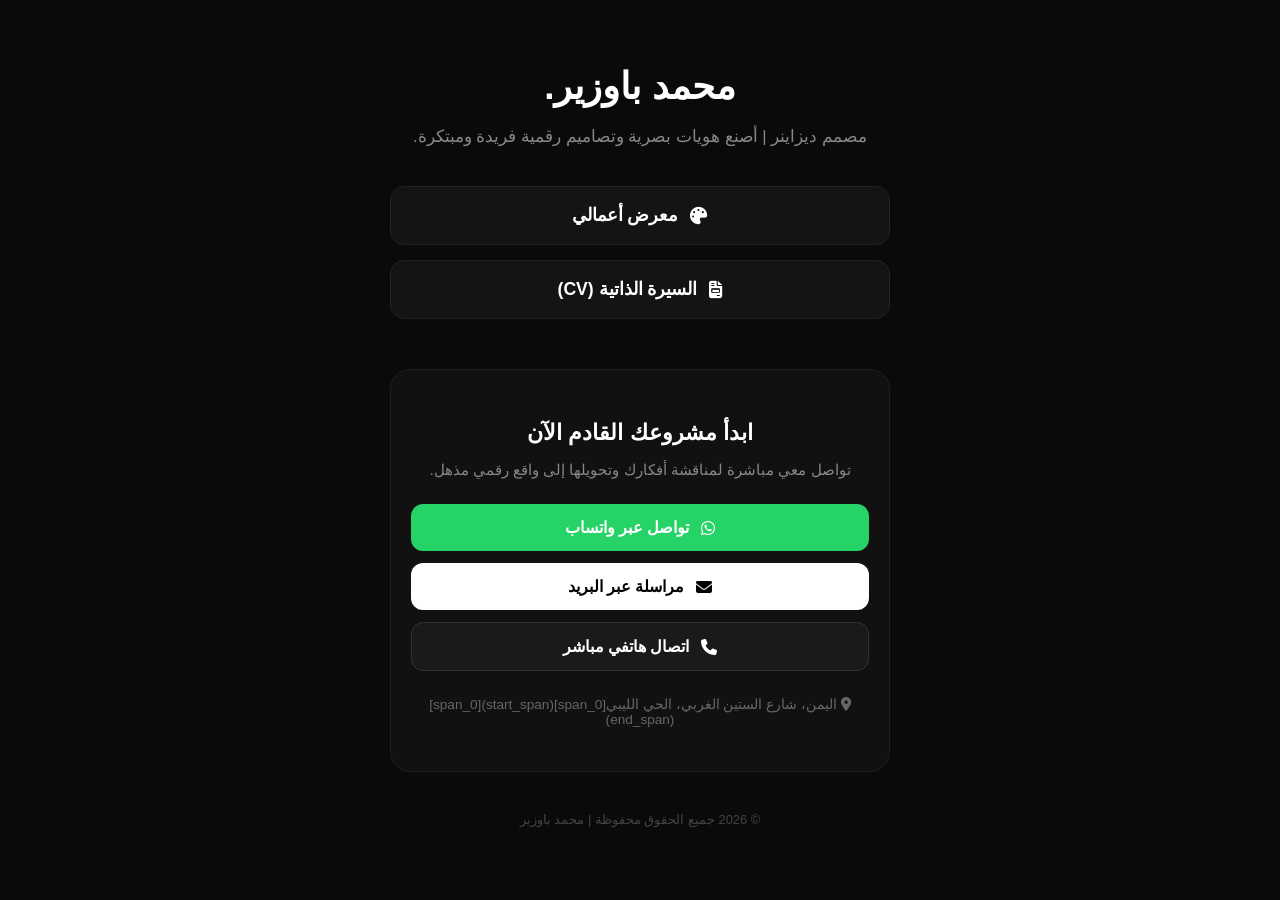
==== commit 76df7139: "Add files via upload" ====
--- a/index.html
+++ b/index.html
@@ -4,10 +4,8 @@
     <meta charset="UTF-8">
     <meta name="viewport" content="width=device-width, initial-scale=1.0">
     <title>محمد باوزير</title>
-    <!-- مكتبة الأيقونات الفخمة للواتساب والإيميل -->
     <link rel="stylesheet" href="https://cdnjs.cloudflare.com/ajax/libs/font-awesome/6.4.0/css/all.min.css">
     <style>
-        /* التنسيق الأساسي النظيف والمضمون */
         body {
             background-color: #0a0a0a;
             color: #ffffff;
@@ -16,65 +14,47 @@
             padding: 0;
             text-align: center;
         }
-
         .container {
             max-width: 500px;
             margin: 0 auto;
             padding: 40px 20px;
         }
-
         h1 {
             font-size: 2.3rem;
             font-weight: bold;
             margin-bottom: 5px;
-            letter-spacing: -1px;
         }
-
         .subtitle {
             color: #888888;
             font-size: 1.05rem;
             line-height: 1.6;
             margin-bottom: 35px;
         }
-
-        /* تنسيق زر الـ CV */
-        .btn-cv-container {
-            margin-bottom: 40px;
+        .main-navigation-boxes {
+            display: flex;
+            flex-direction: column;
+            gap: 15px;
+            margin-bottom: 50px;
         }
-
-        .btn-cv {
-            display: inline-block;
+        .nav-box {
+            display: flex;
+            align-items: center;
+            justify-content: center;
+            gap: 12px;
             background-color: #141414;
             color: #ffffff;
             text-decoration: none;
-            padding: 12px 24px;
-            border-radius: 30px;
-            font-size: 0.95rem;
-            border: 1px solid #262626;
+            padding: 18px;
+            border-radius: 14px;
+            font-size: 1.1rem;
+            font-weight: bold;
+            border: 1px solid #222222;
             transition: all 0.3s ease;
         }
-
-        .btn-cv:hover {
+        .nav-box:hover {
             background-color: #ffffff;
             color: #000000;
         }
-
-        /* معرض الأعمال النظيف */
-        .gallery {
-            display: flex;
-            flex-direction: column;
-            gap: 20px;
-            margin-bottom: 50px;
-        }
-
-        .gallery-item img {
-            width: 100%;
-            height: auto;
-            display: block;
-            border-radius: 16px;
-        }
-
-        /* قسم تواصل معنا الاحترافي الجديد */
         .contact-section {
             background-color: #111111;
             border: 1px solid #1f1f1f;
@@ -82,25 +62,9 @@
             border-radius: 20px;
             margin-top: 40px;
         }
-
-        .contact-section h2 {
-            font-size: 1.4rem;
-            margin-bottom: 10px;
-        }
-
-        .contact-p {
-            color: #888888;
-            font-size: 0.95rem;
-            margin-bottom: 25px;
-        }
-
-        /* أزرار الاتصال الكبيرة الفخمة لليد والجوال */
-        .contact-buttons {
-            display: flex;
-            flex-direction: column;
-            gap: 12px;
-        }
-
+        .contact-section h2 { font-size: 1.4rem; margin-bottom: 10px; }
+        .contact-p { color: #888888; font-size: 0.95rem; margin-bottom: 25px; }
+        .contact-buttons { display: flex; flex-direction: column; gap: 12px; }
         .contact-btn {
             display: flex;
             align-items: center;
@@ -111,94 +75,50 @@
             text-decoration: none;
             font-weight: bold;
             font-size: 1rem;
-            transition: transform 0.2s;
         }
-
-        .contact-btn:active {
-            transform: scale(0.98);
-        }
-
-        /* ألوان الأزرار المخصصة */
-        .btn-whatsapp {
-            background-color: #25D366;
-            color: #ffffff;
-        }
-
-        .btn-email {
-            background-color: #ffffff;
-            color: #000000;
-        }
-
-        .btn-phone {
-            background-color: #1a1a1a;
-            color: #ffffff;
-            border: 1px solid #333333;
-        }
-
-        .address-text {
-            color: #666666;
-            font-size: 0.85rem;
-            margin-top: 25px;
-            line-height: 1.4;
-        }
-
-        .footer-text {
-            color: #444444;
-            font-size: 0.8rem;
-            margin-top: 40px;
-        }
+        .btn-whatsapp { background-color: #25D366; color: #ffffff; }
+        .btn-email { background-color: #ffffff; color: #000000; }
+        .btn-phone { background-color: #1a1a1a; color: #ffffff; border: 1px solid #333333; }
+        .address-text { color: #666666; font-size: 0.85rem; margin-top: 25px; }
+        .footer-text { color: #444444; font-size: 0.8rem; margin-top: 40px; }
     </style>
 </head>
 <body>
 
     <div class="container">
-        <!-- الاسم والوصف الأصلي -->
         <h1>محمد باوزير.</h1>
         <p class="subtitle">مصمم ديزاينر | أصنع هويات بصرية وتصاميم رقمية فريدة ومبتكرة.</p>
 
-        <!-- زر تحميل الـ CV المرتب -->
-        <div class="btn-cv-container">
-            <a href="mohammed_bawazir_cv.pdf" download class="btn-cv">
-                <i class="fa-solid fa-file-pdf"></i> تحميل السيرة الذاتية (PDF)
+        <!-- الأزرار تفتح صفحات مستقلة الآن -->
+        <div class="main-navigation-boxes">
+            <a href="portfolio.html" class="nav-box">
+                <i class="fa-solid fa-palette"></i> معرض أعمالي
+            </a>
+            <a href="cv.html" class="nav-box">
+                <i class="fa-solid fa-file-invoice"></i> السيرة الذاتية (CV)
             </a>
         </div>
 
-        <!-- معرض الأعمال النظيف الأصلي -->
-        <div class="gallery">
-            <div class="gallery-item">
-                <img src="Screenshot_٢٠٢٦-٠٦-٢٥-١٢-٤٥-٣٩-٨٧٣_com.android.chrome.jpg" alt="تصميم KFC">
-            </div>
-        </div>
-
-        <!-- قسم تواصل معنا الجديد والأنيق للشركات والمشاريع -->
         <div class="contact-section">
             <h2>ابدأ مشروعك القادم الآن</h2>
             <p class="contact-p">تواصل معي مباشرة لمناقشة أفكارك وتحويلها إلى واقع رقمي مذهل.</p>
             
             <div class="contact-buttons">
-                <!-- زر الواتساب الأخضر المباشر -->
                 <a href="https://wa.me/967733839555" target="_blank" class="contact-btn btn-whatsapp">
-                    <i class="fa-brands fa-whatsapp" style="font-size: 1.3rem;"></i> تواصل عبر واتساب
+                    <i class="fa-brands fa-whatsapp"></i> تواصل عبر واتساب
                 </a>
-
-                <!-- زر الإيميل الأبيض الفخم -->
                 <a href="mailto:BAWAZIR100@GMAIL.COM" class="contact-btn btn-email">
-                    <i class="fa-solid fa-envelope" style="font-size: 1.1rem;"></i> مراسلة عبر البريد الإلكتروني
+                    <i class="fa-solid fa-envelope"></i> مراسلة عبر البريد
                 </a>
-
-                <!-- زر الاتصال الهاتفي المباشر -->
+                <!-- تم استعادة زر الاتصال المباشر هنا -->
                 <a href="tel:+967733839555" class="contact-btn btn-phone">
-                    <i class="fa-solid fa-phone" style="font-size: 1.1rem;"></i> اتصال هاتفي مباشر
+                    <i class="fa-solid fa-phone"></i> اتصال هاتفي مباشر
                 </a>
             </div>
 
-            <!-- العنوان الأسفل بشكل منسق وخفيف للعين -->
-            <p class="address-text">
-                <i class="fa-solid fa-location-dot"></i> اليمن، شارع الستين الغربي، الحي الليبي بجوار منزل الرئيس عبدربه منصور هادي
-            </p>
+            <p class="address-text"><i class="fa-solid fa-location-dot"></i> اليمن، شارع الستين الغربي، الحي الليبي[span_0](start_span)[span_0](end_span)</p>
         </div>
 
-        <!-- الفوتر البسيط النهائي -->
         <p class="footer-text">&copy; 2026 جميع الحقوق محفوظة | محمد باوزير</p>
     </div>
 
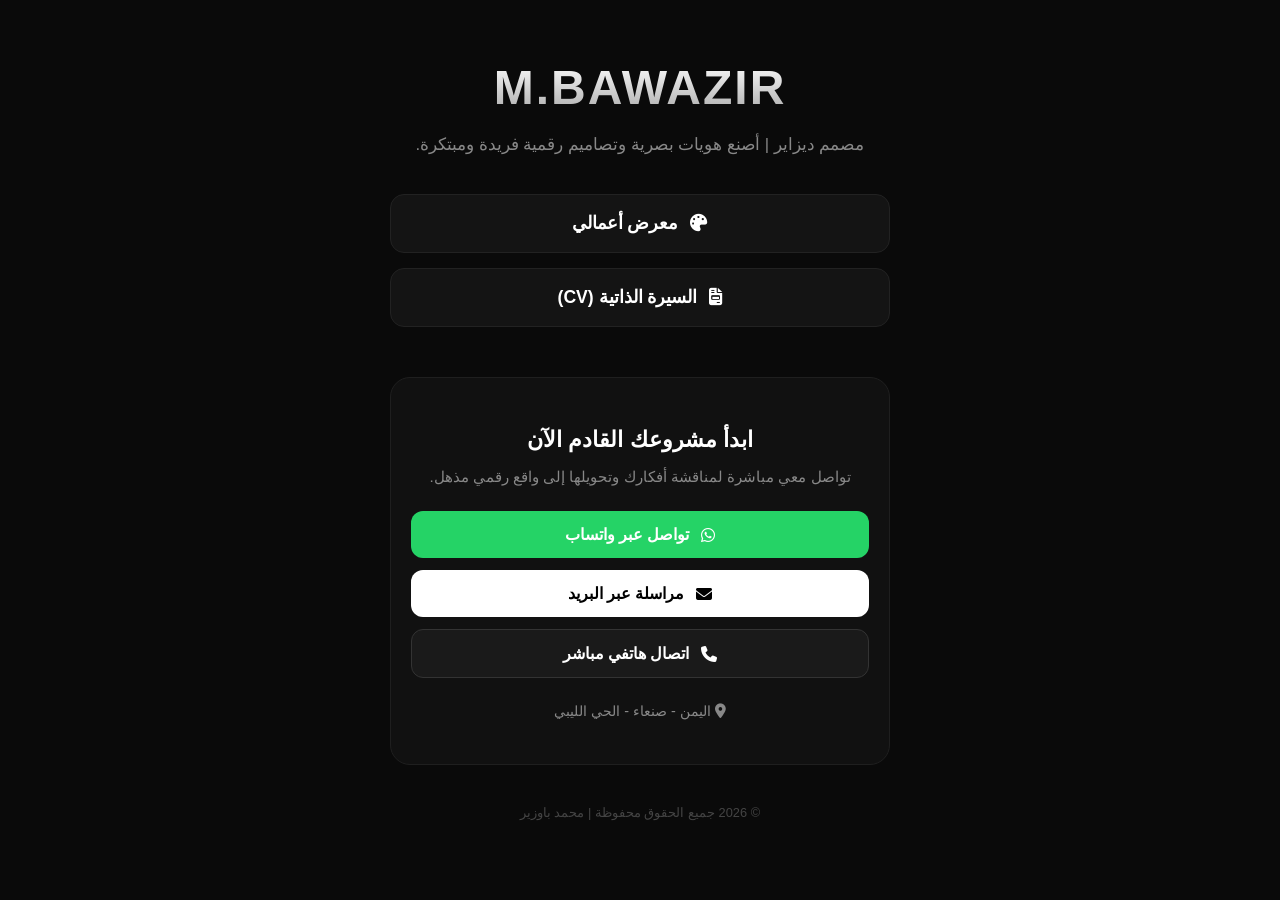
==== commit 9480339c: "Add files via upload" ====
--- a/index.html
+++ b/index.html
@@ -3,7 +3,8 @@
 <head>
     <meta charset="UTF-8">
     <meta name="viewport" content="width=device-width, initial-scale=1.0">
-    <title>محمد باوزير</title>
+    <title>M.BAWAZIR</title>
+    <!-- استدعاء خطوط فخمة واحترافية -->
     <link rel="stylesheet" href="https://cdnjs.cloudflare.com/ajax/libs/font-awesome/6.4.0/css/all.min.css">
     <style>
         body {
@@ -19,10 +20,18 @@
             margin: 0 auto;
             padding: 40px 20px;
         }
+        /* تنسيق الاسم الجديد الفخم والتأثير العصري */
         h1 {
-            font-size: 2.3rem;
-            font-weight: bold;
+            font-family: 'Arial Black', 'Impact', sans-serif; /* خط عريض وفخم */
+            font-size: 3rem; /* تكبير الحجم ليعطي هيبة للموقع */
+            font-weight: 900;
+            margin-top: 20px;
             margin-bottom: 5px;
+            letter-spacing: 2px; /* تباعد خفيف بين الحروف يعطي طابع مودرن */
+            text-transform: uppercase;
+            background: linear-gradient(180deg, #ffffff 0%, #aaaaaa 100%);
+            -webkit-background-clip: text;
+            -webkit-text-fill-color: transparent;
         }
         .subtitle {
             color: #888888;
@@ -79,17 +88,18 @@
         .btn-whatsapp { background-color: #25D366; color: #ffffff; }
         .btn-email { background-color: #ffffff; color: #000000; }
         .btn-phone { background-color: #1a1a1a; color: #ffffff; border: 1px solid #333333; }
-        .address-text { color: #666666; font-size: 0.85rem; margin-top: 25px; }
+        .address-text { color: #888888; font-size: 0.9rem; margin-top: 25px; }
         .footer-text { color: #444444; font-size: 0.8rem; margin-top: 40px; }
     </style>
 </head>
 <body>
 
     <div class="container">
-        <h1>محمد باوزير.</h1>
-        <p class="subtitle">مصمم ديزاينر | أصنع هويات بصرية وتصاميم رقمية فريدة ومبتكرة.</p>
+        <!-- الاسم الفخم الجديد -->
+        <h1>M.BAWAZIR</h1>
+        <p class="subtitle">مصمم ديزاير | أصنع هويات بصرية وتصاميم رقمية فريدة ومبتكرة.</p>
 
-        <!-- الأزرار تفتح صفحات مستقلة الآن -->
+        <!-- الأزرار الرئيسية لفتح الصفحات المنفصلة -->
         <div class="main-navigation-boxes">
             <a href="portfolio.html" class="nav-box">
                 <i class="fa-solid fa-palette"></i> معرض أعمالي
@@ -99,6 +109,7 @@
             </a>
         </div>
 
+        <!-- قسم تواصل معنا -->
         <div class="contact-section">
             <h2>ابدأ مشروعك القادم الآن</h2>
             <p class="contact-p">تواصل معي مباشرة لمناقشة أفكارك وتحويلها إلى واقع رقمي مذهل.</p>
@@ -110,13 +121,14 @@
                 <a href="mailto:BAWAZIR100@GMAIL.COM" class="contact-btn btn-email">
                     <i class="fa-solid fa-envelope"></i> مراسلة عبر البريد
                 </a>
-                <!-- تم استعادة زر الاتصال المباشر هنا -->
                 <a href="tel:+967733839555" class="contact-btn btn-phone">
                     <i class="fa-solid fa-phone"></i> اتصال هاتفي مباشر
                 </a>
             </div>
 
-            <p class="address-text"><i class="fa-solid fa-location-dot"></i> اليمن، شارع الستين الغربي، الحي الليبي[span_0](start_span)[span_0](end_span)</p>
+            <p class="address-text">
+                <i class="fa-solid fa-location-dot"></i> اليمن - صنعاء - الحي الليبي
+            </p>
         </div>
 
         <p class="footer-text">&copy; 2026 جميع الحقوق محفوظة | محمد باوزير</p>
